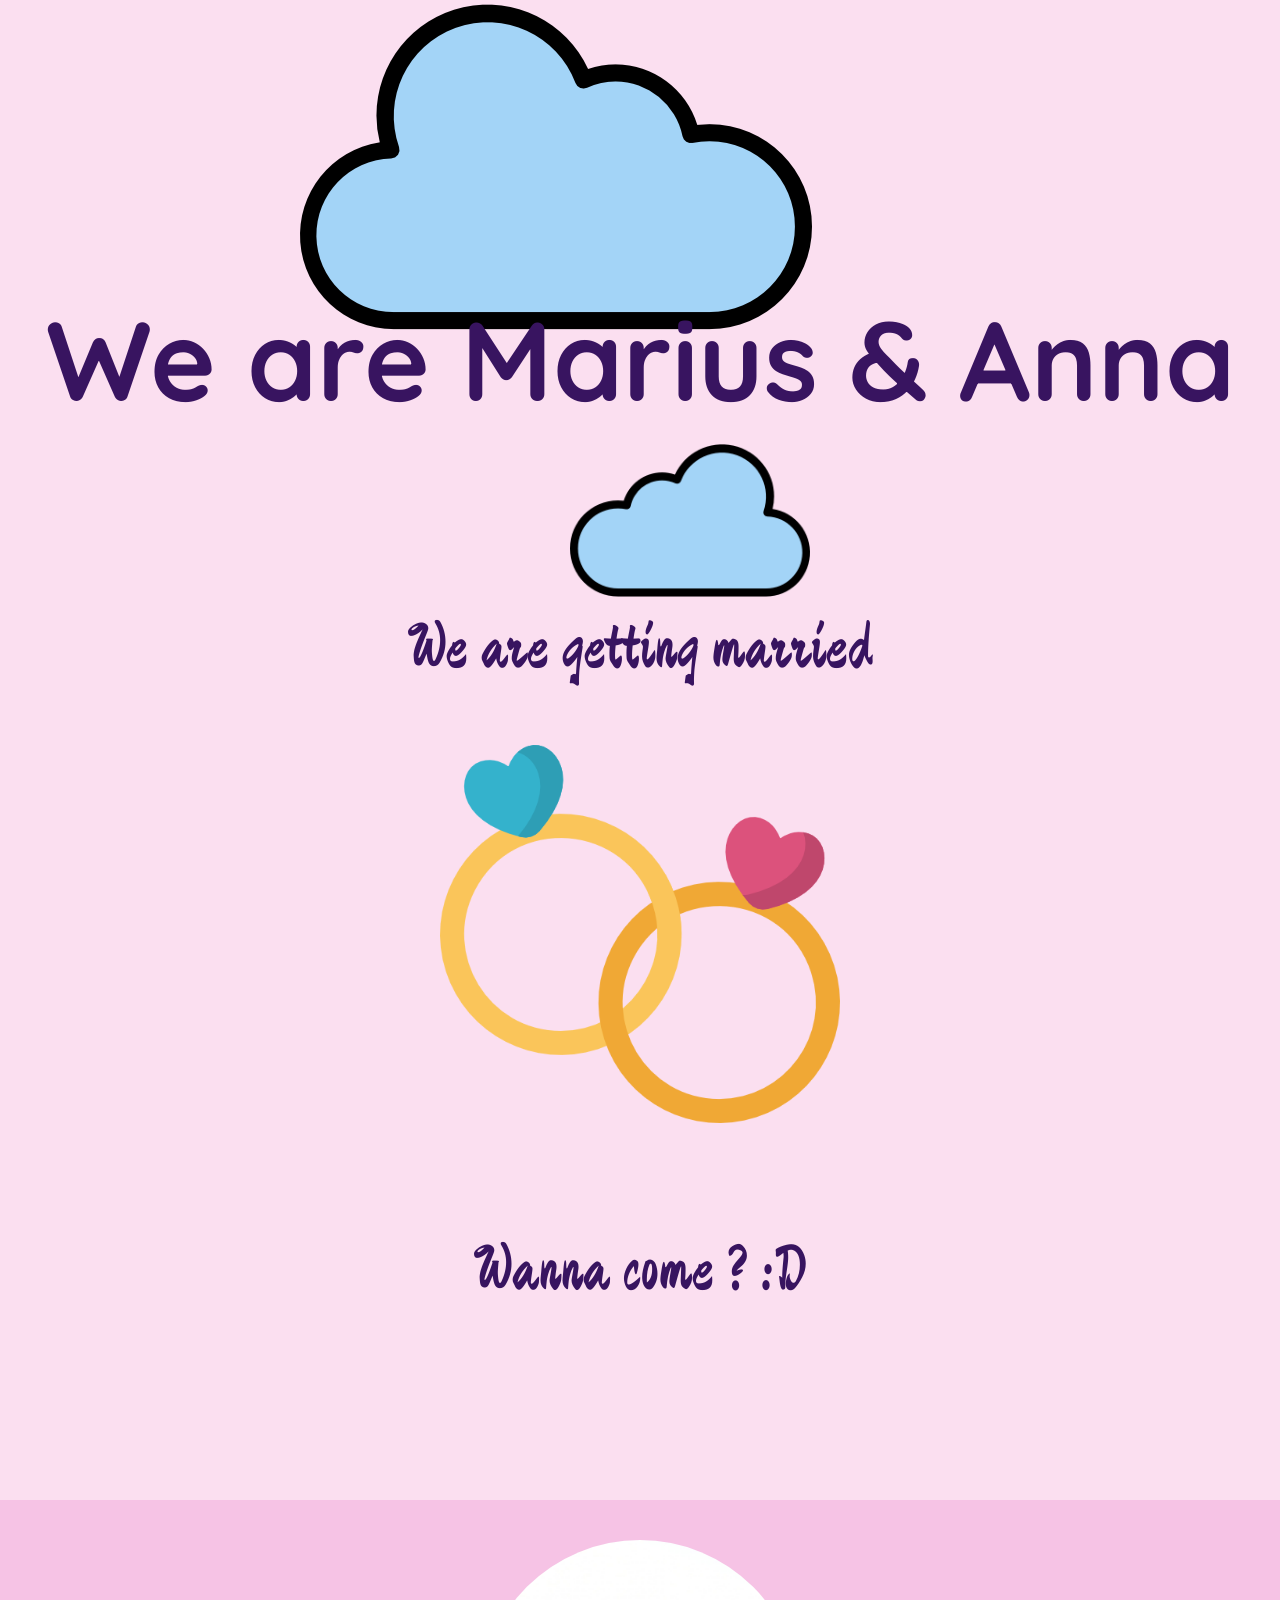
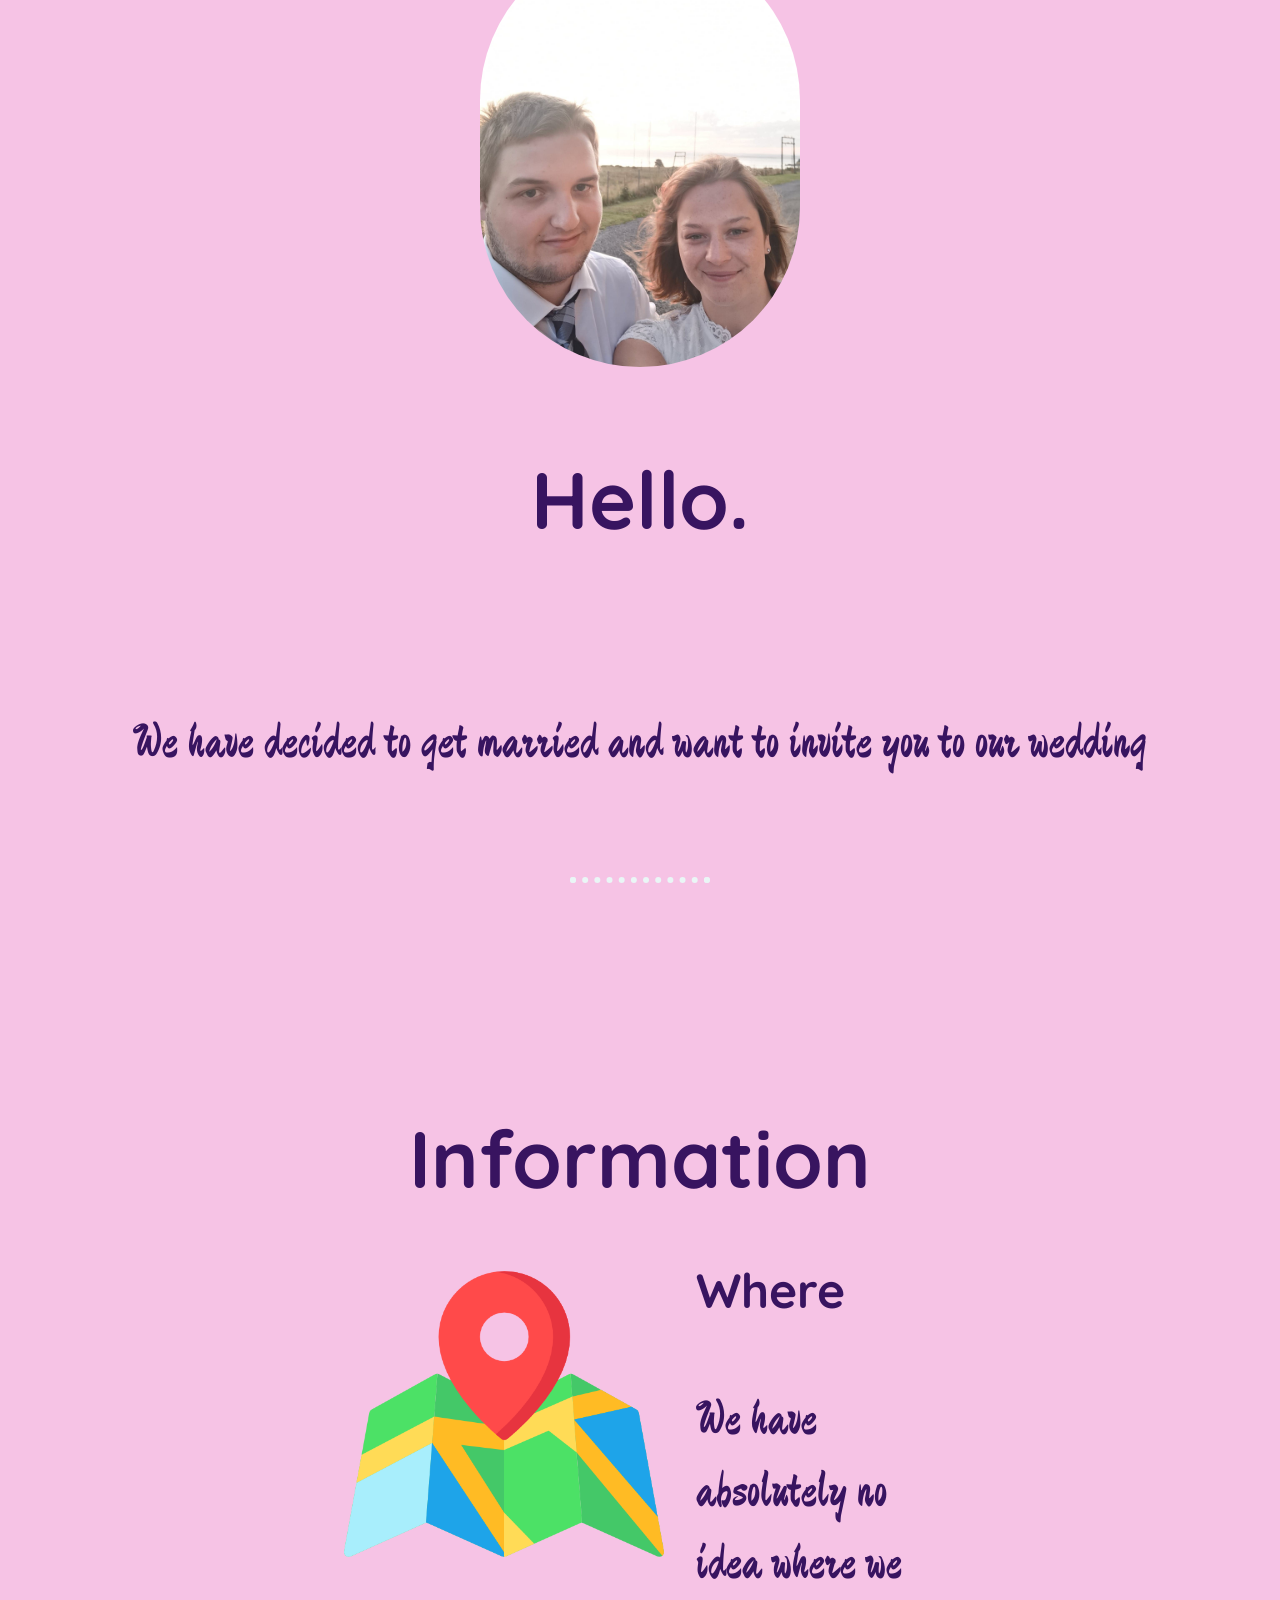
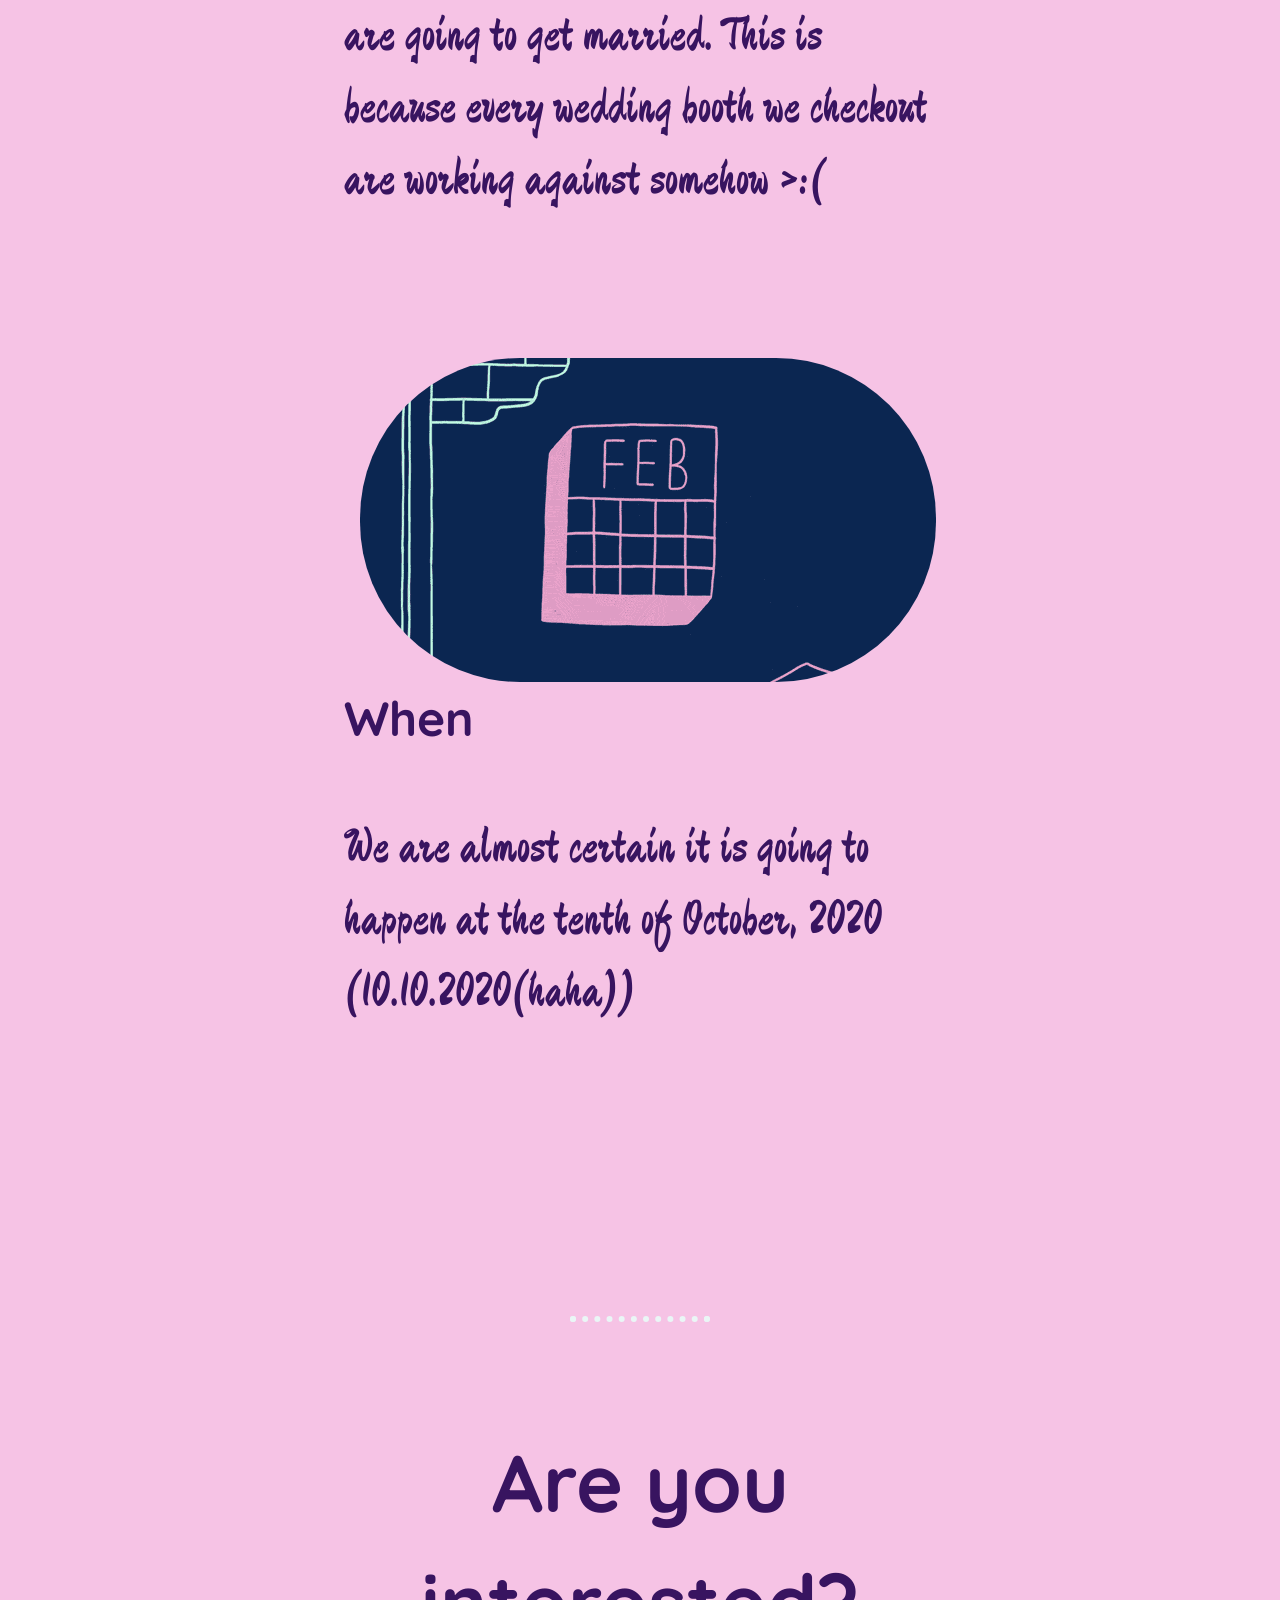
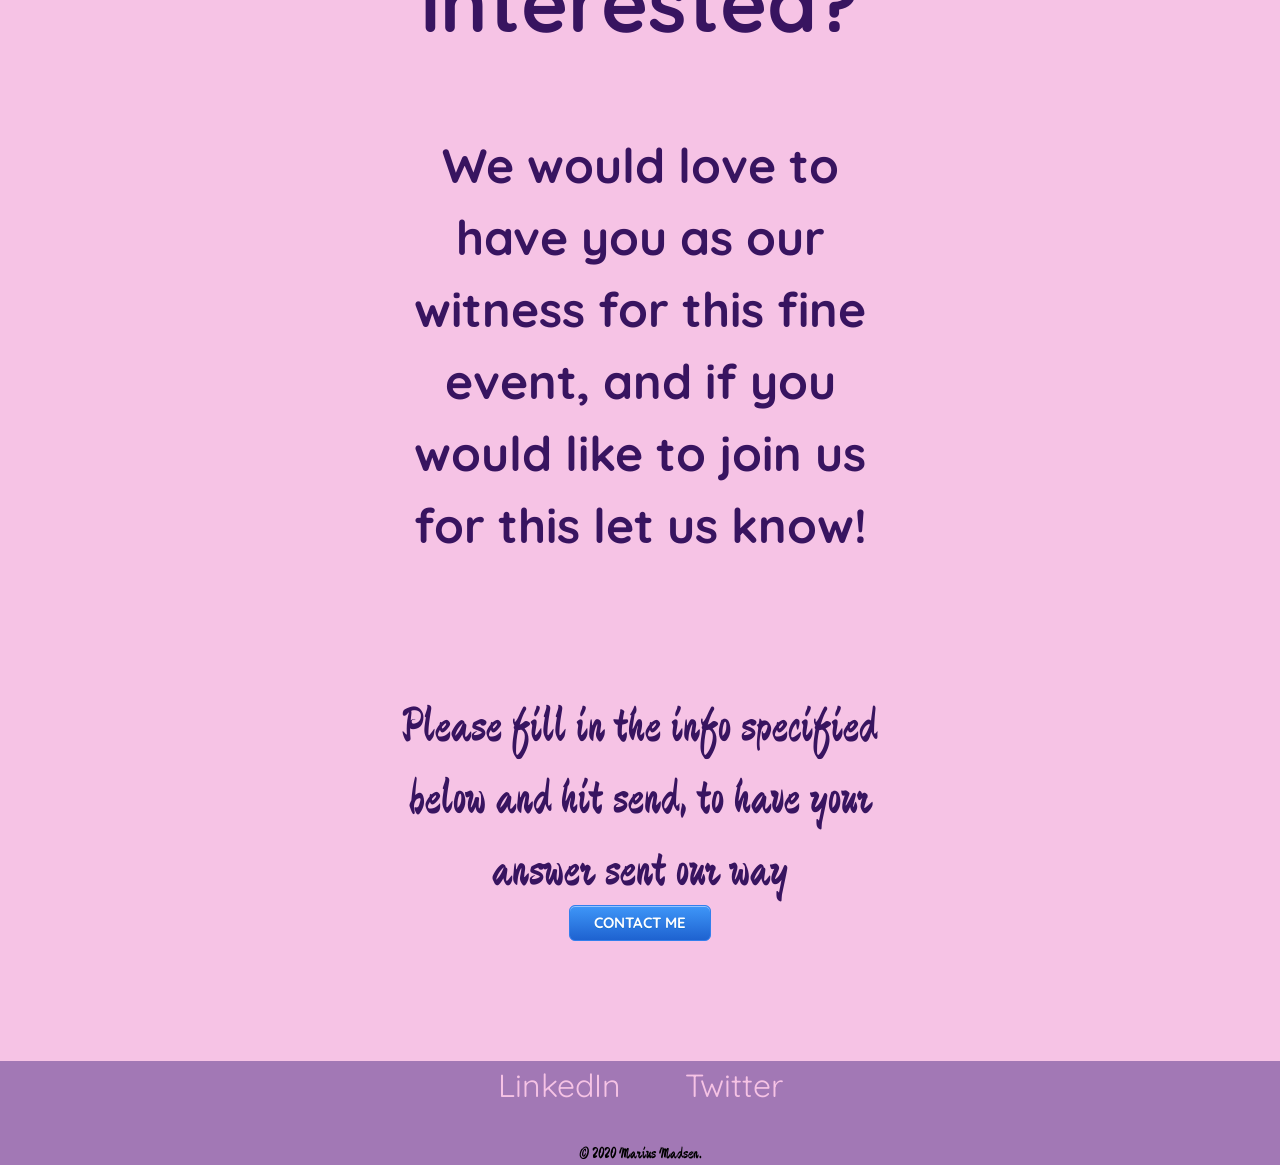
==== wedding/index.html @ f9442eeb "added wedding and tindog to homepage" ====
<!DOCTYPE html>
<html lang="en" dir="ltr">

<head>
  <meta charset="utf-8">
  <title>Wedding invitation</title>
  <link rel="stylesheet" href="css/styles.css">
  <link rel="icon" href="favicon.ico">
  <link href="https://fonts.googleapis.com/css?family=Quicksand|Zhi+Mang+Xing&display=swap" rel="stylesheet">

</head>


<body>
  <div class="top">
      <img class="cloudtop" src="img/cloud.png" alt="cloud">
      <h1>We are Marius & Anna</h1>
      <img class="cloudbottom" src="img/cloud.png" alt="cloud">
      <p>We are getting married</p>
      <img class="diamond" src="img/diamond.png" alt="mountain">
      <p>Wanna come ? :D</p>
  </div>
  <div class="mid">
    <div class="profile">
      <img src="img/us.jpg" alt="me">
      <h2>Hello.</h2>
      <p>We have decided to get married and want to invite you to our wedding</p>
    </div>
    <hr>
    <div class="skills">
      <h2>Information</h2>
      <div class="skill-row">
        <img class="where" src="img/map.png" alt="java">
        <h3>Where</h3>
        <p>We have absolutely no idea where we are going to get married. This is because every wedding booth we checkout are working against somehow >:(</p>
      </div>
      <div class="skill-row">
        <img class="time" src="img/time.gif" alt="python">
        <h3>When</h3>
        <p>We are almost certain it is going to happen at the tenth of October, 2020 (10.10.2020(haha))</p>
      </div>
    </div>
    <hr>
    <div class="contact-me">
      <h2>Are you interested?</h2>
      <h3>We would love to have you as our witness for this fine event, and if you would like to join us for this let us know!</h3>
      <p>Please fill in the info specified below and hit send, to have your answer sent our way</p>
      <a class="btn" href="mailto:Marius.MH@live.no">CONTACT ME</a>
    </div>
  </div>


  <div class="bottom">
    <a class="footer-link" href="https://www.linkedin.com/in/marius-madsen-31278b178/">LinkedIn</a>
    <a class="footer-link" href="https://twitter.com/RagingMMonkey">Twitter</a>
    <p class="copyright">© 2020 Marius Madsen.</p>
  </div>

</body>

</html>
---- wedding/css/styles.css ----
.top {
  background-color: #fbdff0;
  padding-top: 200px;
  height: 81.25rem;
}


.mid {
  background-color: #f6c3e5;
  padding-bottom: 60px;
}



.mid p {
  font-size: 3rem;
}





.bottom {
  background-color: #a278b5;

}

.bottom p {
  font-size: 1rem;
  padding-top: 2rem;
}

.bottom a {
  color: #f6c3e5;
  margin-top: 30px;
}






.profile {
  padding-top: 2.5rem;
}

.profile img {
  max-width: 20rem;
  border-radius: 10rem;
  height:auto;
  margin:auto;
}



.contact-me {
  width: 40%;
  margin: 40px auto 60px;
}



.cloudtop {
  position: absolute;
  left: 300px;
  top: -90px;

}


.cloudbottom {
  position: absolute;
  max-width: 15rem;
  height: auto;
  top: 400px;
  right: 470px;
  transform: scaleX(-1);

}

.diamond {
  padding-top: 2.5rem;
  max-width:25rem;
  height:auto;
  position: relative;
  margin: auto;
}




.skills {
padding: 3rem;
}

.skill-row {
  width: 50%;
  margin: 2.5rem auto 5rem auto;
  text-align: left;
  padding-bottom: 2rem;
  bottom:30px;
}

.skill-row p {
  padding-top: 0.5rem;
}



.time {
  max-width: 40rem;
  height: auto;
  float: right;
  margin-top: 2rem;
  border-radius: 10rem;
}

.where {
  max-width: 20rem;
  height: auto;
  float: left;
  margin-right: 2rem;
}


.btn {
	box-shadow:inset 0px 1px 0px 0px #97c4fe;
	background:linear-gradient(to bottom, #3d94f6 5%, #1e62d0 100%);
	background-color:#3d94f6;
	border-radius:6px;
	border:1px solid #337fed;
	display:inline-block;
	cursor:pointer;
	color:#ffffff;
  font-family: 'Quicksand', sans-serif;
	font-size:15px;
	font-weight:bold;
	padding:6px 24px;
	text-decoration:none;
	text-shadow:0px 1px 0px #1570cd;
}
.myButton:hover {
	background:linear-gradient(to bottom, #1e62d0 5%, #3d94f6 100%);
	background-color:#1e62d0;
}
.myButton:active {
	position:relative;
	top:1px;
}

.copyright {
  color: black;
  font-size: 1.3rem;
}


body {
  font-family: 'Quicksand', sans-serif;
  margin: 0;
  text-align: center;
  display: block;
  color: #381460;
  line-height: 1.5;
}

div {
  margin: auto;
  position: relative;
  float: none;
  height: auto;
  display: block;
}


p {
  font-family: 'Zhi Mang Xing', cursive;
  font-size: 4rem;
  padding-top: 5rem;
  margin: auto;
  display: block;
  position: relative;
}

a {
  color: #11999E;
  top: 40px;
  font-size: 2rem;
  margin: 0 30px 0 30px;
  text-decoration: none;
}

a:hover {
  color: #EAF6F6;
}

h1 {

  display: inline-block;
  font-size:7rem;
  font-family: 'Quicksand', sans-serif;
  position: relative;
}


h2 {
  font-size: 5rem;
}

h3 {
  font-size: 3rem;
}

hr {
  border: dotted #EAF6F6 6px;
  border-bottom: none;
  width:10%;
  margin: 100px auto 100px auto;
 }
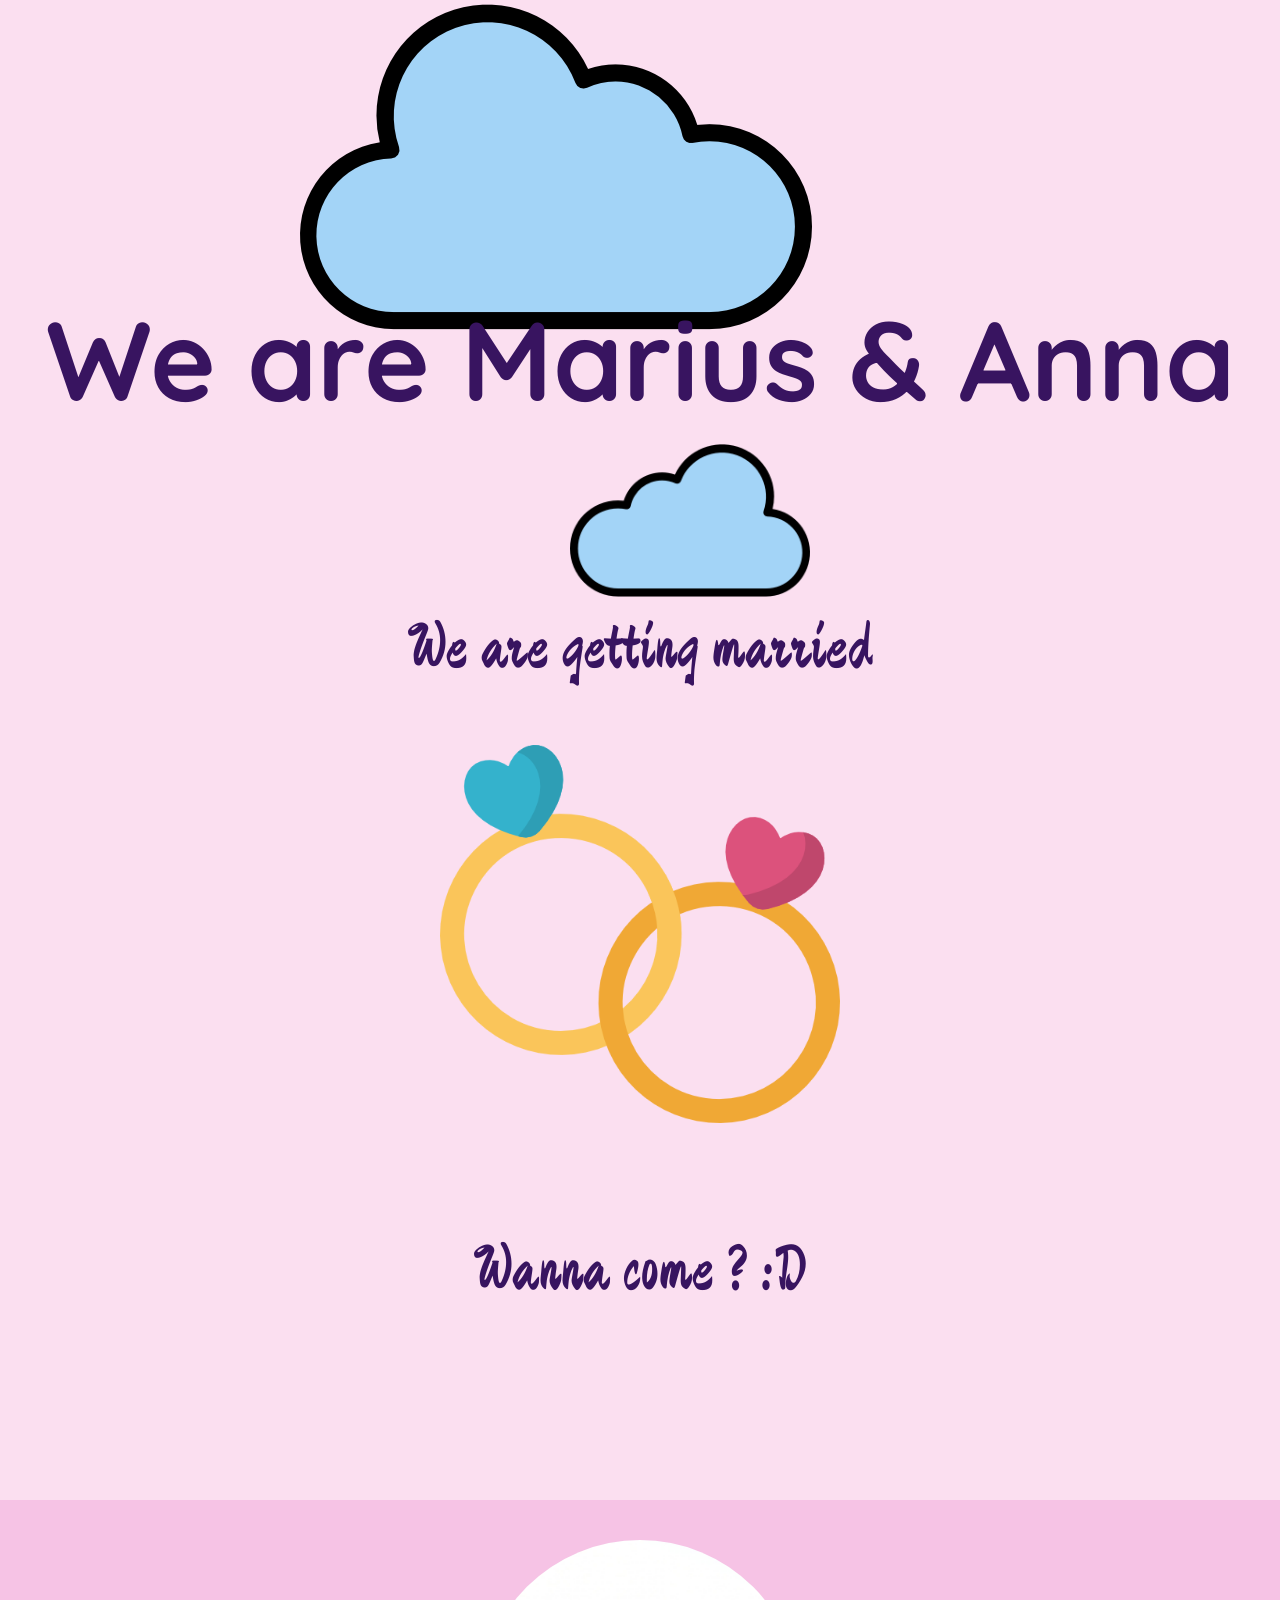
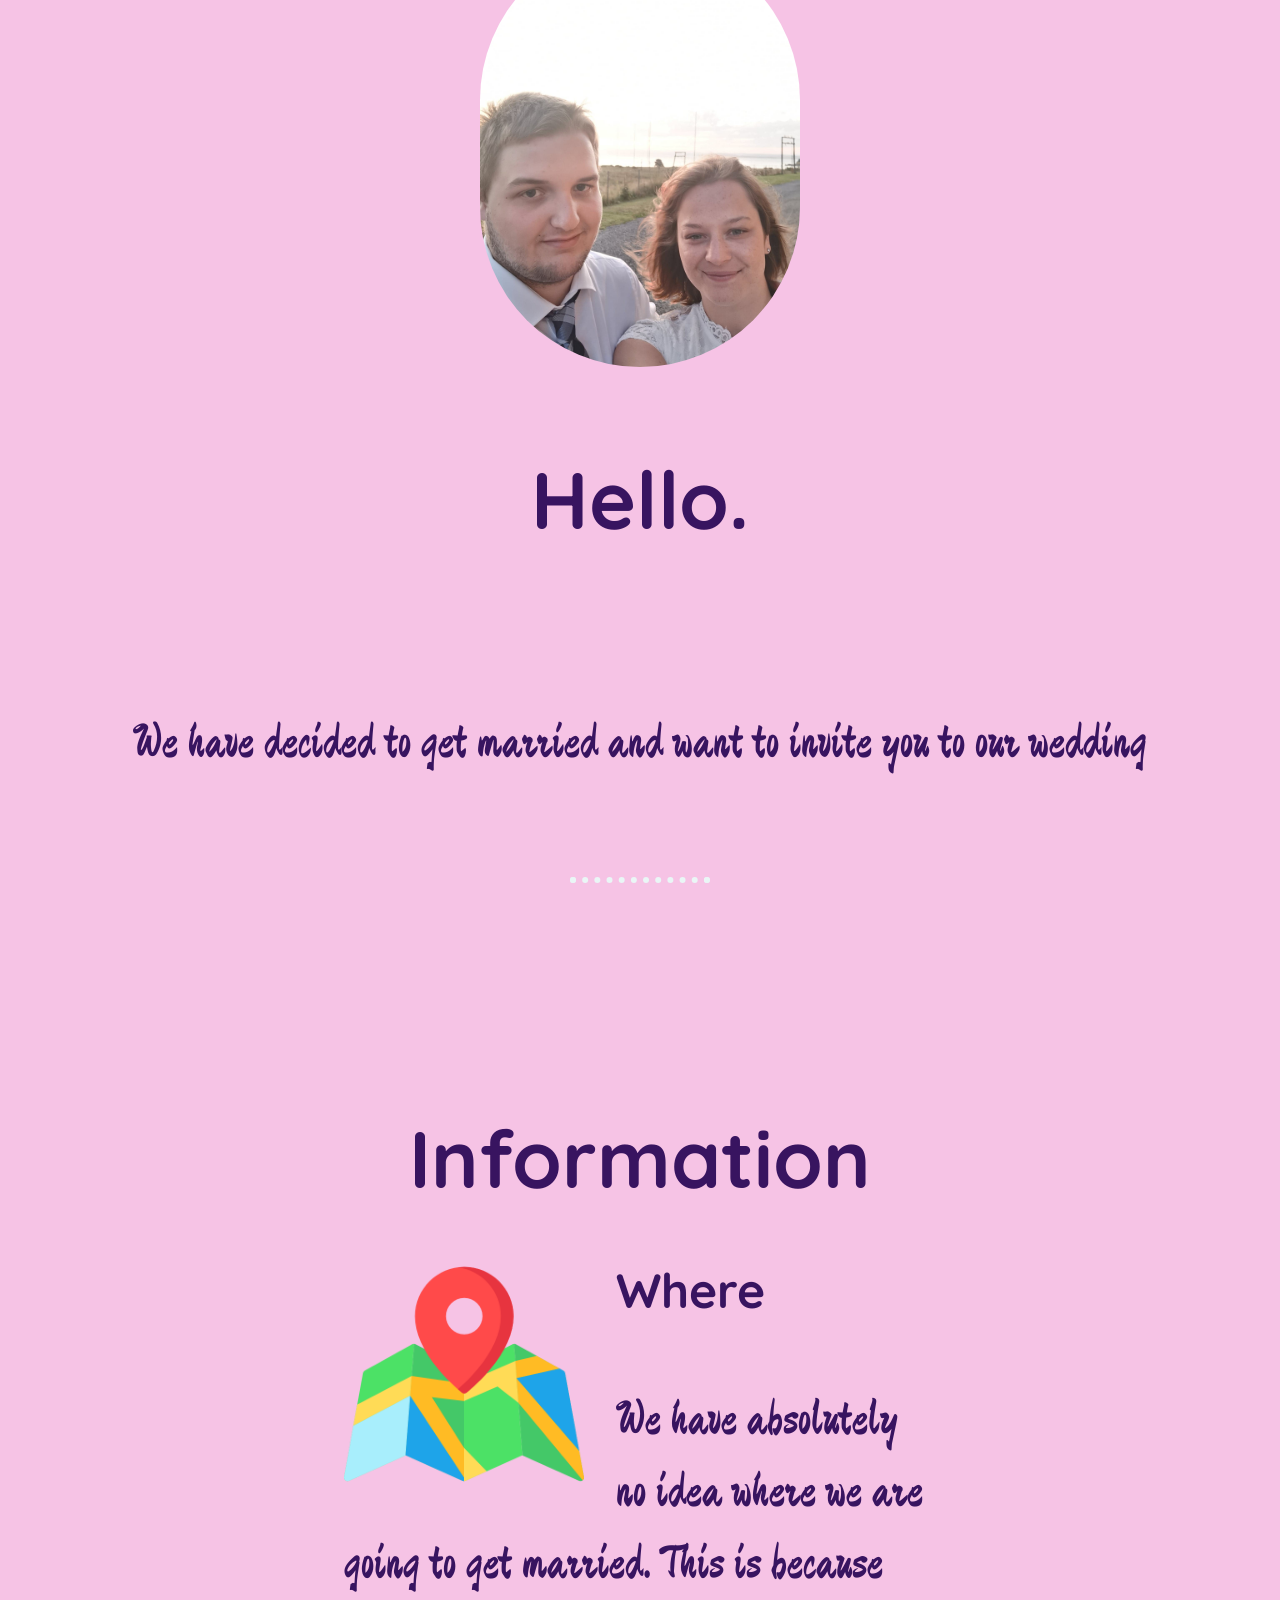
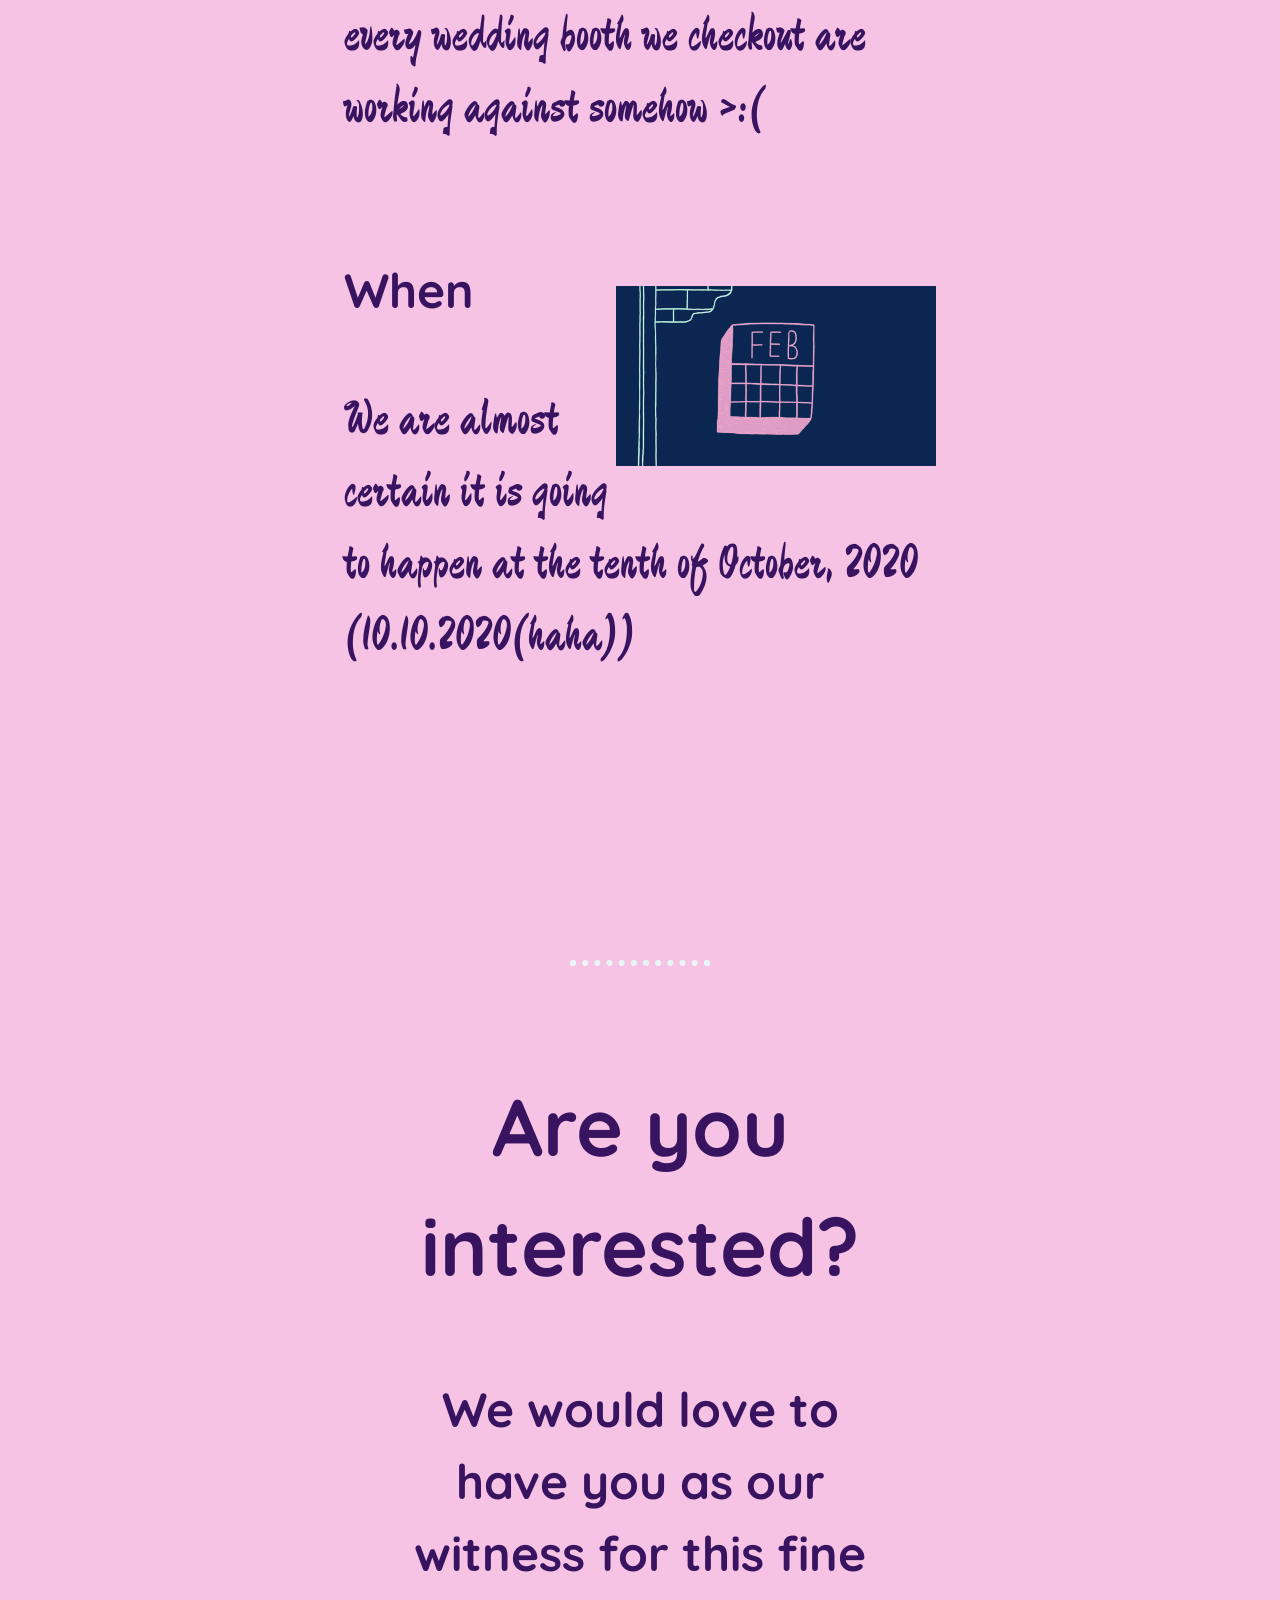
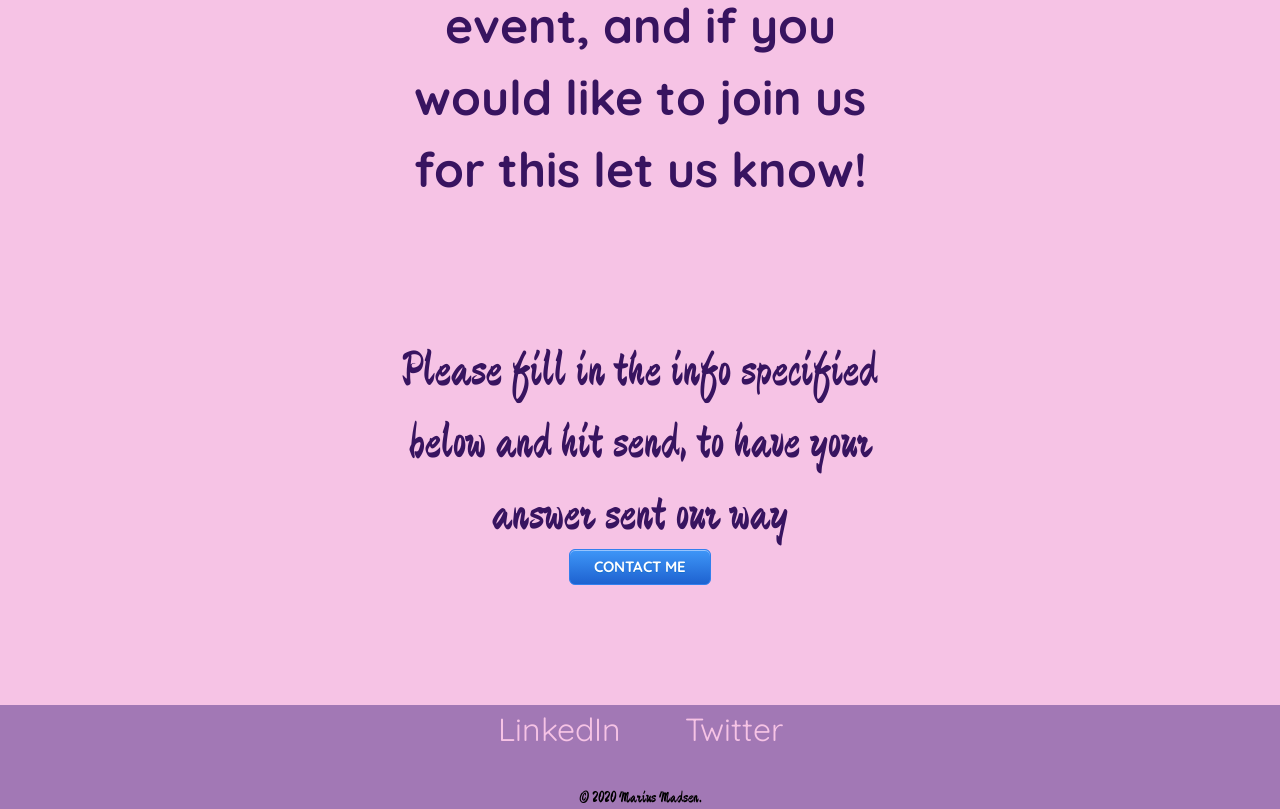
==== commit 69cd32c9: "cleanup" ====
--- a/wedding/index.html
+++ b/wedding/index.html
@@ -32,7 +32,7 @@
       <div class="skill-row">
         <img class="where" src="img/map.png" alt="java">
         <h3>Where</h3>
-        <p>We have absolutely no idea where we are going to get married. This is because every wedding booth we checkout are working against somehow >:(</p>
+        <p class="wheredesc">We have absolutely no idea where we are going to get married. This is because every wedding booth we checkout are working against somehow >:(</p>
       </div>
       <div class="skill-row">
         <img class="time" src="img/time.gif" alt="python">
--- a/wedding/css/styles.css
+++ b/wedding/css/styles.css
@@ -106,21 +106,21 @@
   padding-top: 0.5rem;
 }
 
-
-
 .time {
-  max-width: 40rem;
+  max-width: 20rem;
   height: auto;
   float: right;
   margin-top: 2rem;
-  border-radius: 10rem;
+  border-radius: 100
 }
 
 .where {
-  max-width: 20rem;
+  max-width: 15rem;
   height: auto;
   float: left;
   margin-right: 2rem;
+}
+.wheredesc {
 }
 
 
